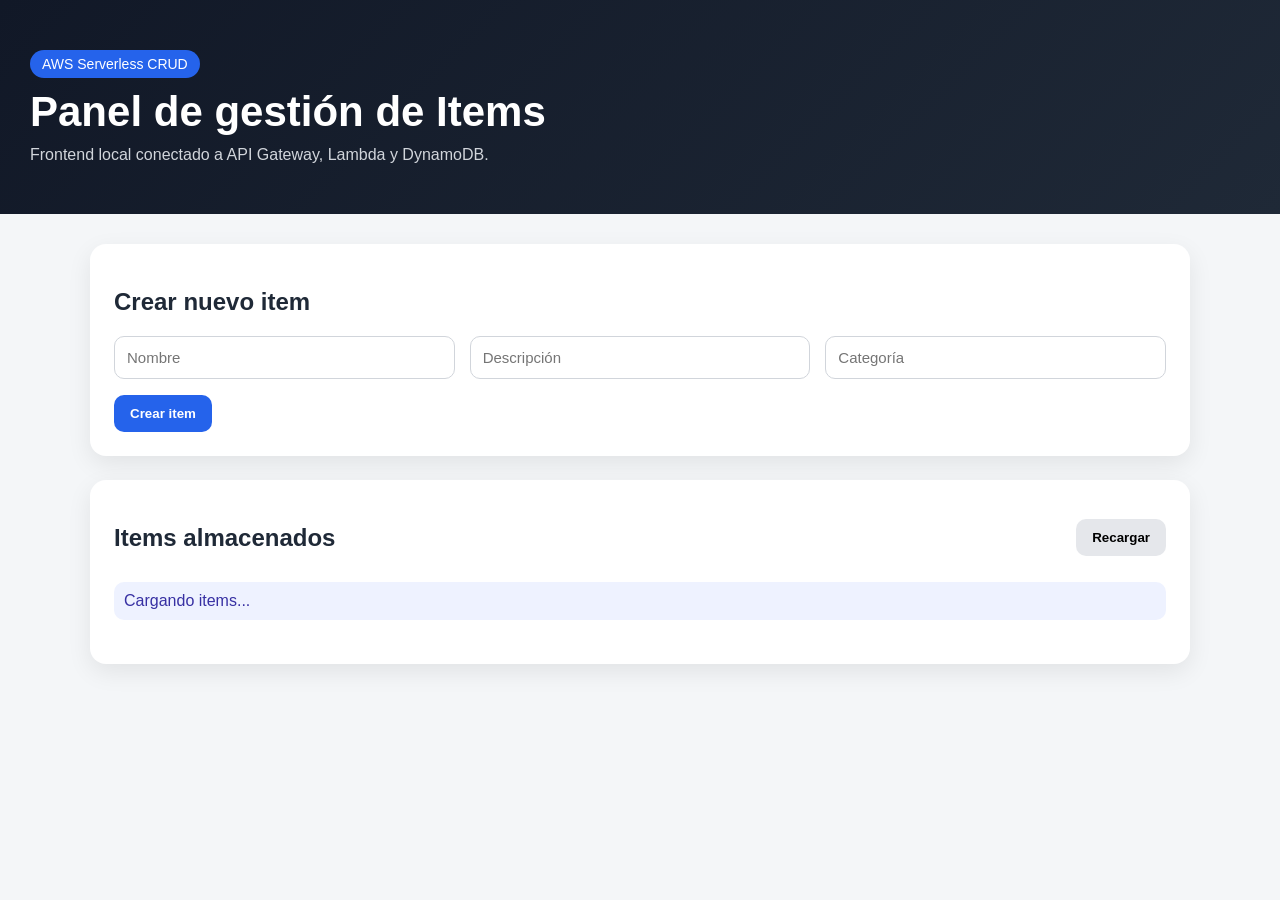
==== frontend/index.html @ cbe40113 "Added HTML CSS and JS, fixed template.yaml" ====
<!DOCTYPE html>
<html lang="es">
<head>
  <meta charset="UTF-8" />
  <meta name="viewport" content="width=device-width, initial-scale=1.0" />
  <title>AWS CRUD Panel</title>
  <link rel="stylesheet" href="styles.css" />
</head>
<body>

<header class="hero">
  <div>
    <p class="badge">AWS Serverless CRUD</p>
    <h1>Panel de gestión de Items</h1>
    <p>Frontend local conectado a API Gateway, Lambda y DynamoDB.</p>
  </div>
</header>

<main class="container">

  <section class="panel">
    <h2>Crear nuevo item</h2>

    <div class="form-grid">
      <input id="name" placeholder="Nombre" />
      <input id="description" placeholder="Descripción" />
      <input id="category" placeholder="Categoría" />
    </div>

    <button class="primary" onclick="createItem()">Crear item</button>
  </section>

  <section class="panel">
    <div class="section-header">
      <h2>Items almacenados</h2>
      <button onclick="loadItems()">Recargar</button>
    </div>

    <div id="status" class="status">Listo.</div>
    <div id="items" class="cards"></div>
  </section>

</main>

<script src="app.js"></script>
</body>
</html>
---- frontend/styles.css ----
* {
  box-sizing: border-box;
}

body {
  margin: 0;
  font-family: Arial, Helvetica, sans-serif;
  background: #f4f6f8;
  color: #1f2937;
}

.hero {
  background: linear-gradient(135deg, #111827, #1f2937);
  color: white;
  padding: 50px 30px;
}

.hero h1 {
  margin: 10px 0;
  font-size: 42px;
}

.hero p {
  margin: 0;
  color: #d1d5db;
}

.badge {
  display: inline-block;
  background: #2563eb;
  color: white !important;
  padding: 6px 12px;
  border-radius: 999px;
  font-size: 14px;
}

.container {
  width: min(1100px, 92%);
  margin: 30px auto;
}

.panel {
  background: white;
  border-radius: 16px;
  padding: 24px;
  margin-bottom: 24px;
  box-shadow: 0 8px 24px rgba(0, 0, 0, 0.08);
}

.form-grid {
  display: grid;
  grid-template-columns: repeat(3, 1fr);
  gap: 15px;
  margin-bottom: 16px;
}

input {
  padding: 12px;
  border: 1px solid #d1d5db;
  border-radius: 10px;
  font-size: 15px;
}

button {
  border: none;
  border-radius: 10px;
  padding: 11px 16px;
  cursor: pointer;
  background: #e5e7eb;
  font-weight: bold;
}

button:hover {
  filter: brightness(0.95);
}

.primary {
  background: #2563eb;
  color: white;
}

.danger {
  background: #dc2626;
  color: white;
}

.warning {
  background: #f59e0b;
  color: white;
}

.section-header {
  display: flex;
  justify-content: space-between;
  align-items: center;
}

.status {
  margin: 10px 0 20px;
  padding: 10px;
  background: #eef2ff;
  border-radius: 10px;
  color: #3730a3;
}

.cards {
  display: grid;
  grid-template-columns: repeat(auto-fill, minmax(260px, 1fr));
  gap: 16px;
}

.card {
  border: 1px solid #e5e7eb;
  border-radius: 14px;
  padding: 16px;
  background: #fafafa;
}

.card h3 {
  margin-top: 0;
}

.card-id {
  font-size: 12px;
  color: #6b7280;
  word-break: break-all;
}

.actions {
  display: flex;
  gap: 8px;
  margin-top: 12px;
}

@media (max-width: 800px) {
  .form-grid {
    grid-template-columns: 1fr;
  }

  .hero h1 {
    font-size: 30px;
  }
}
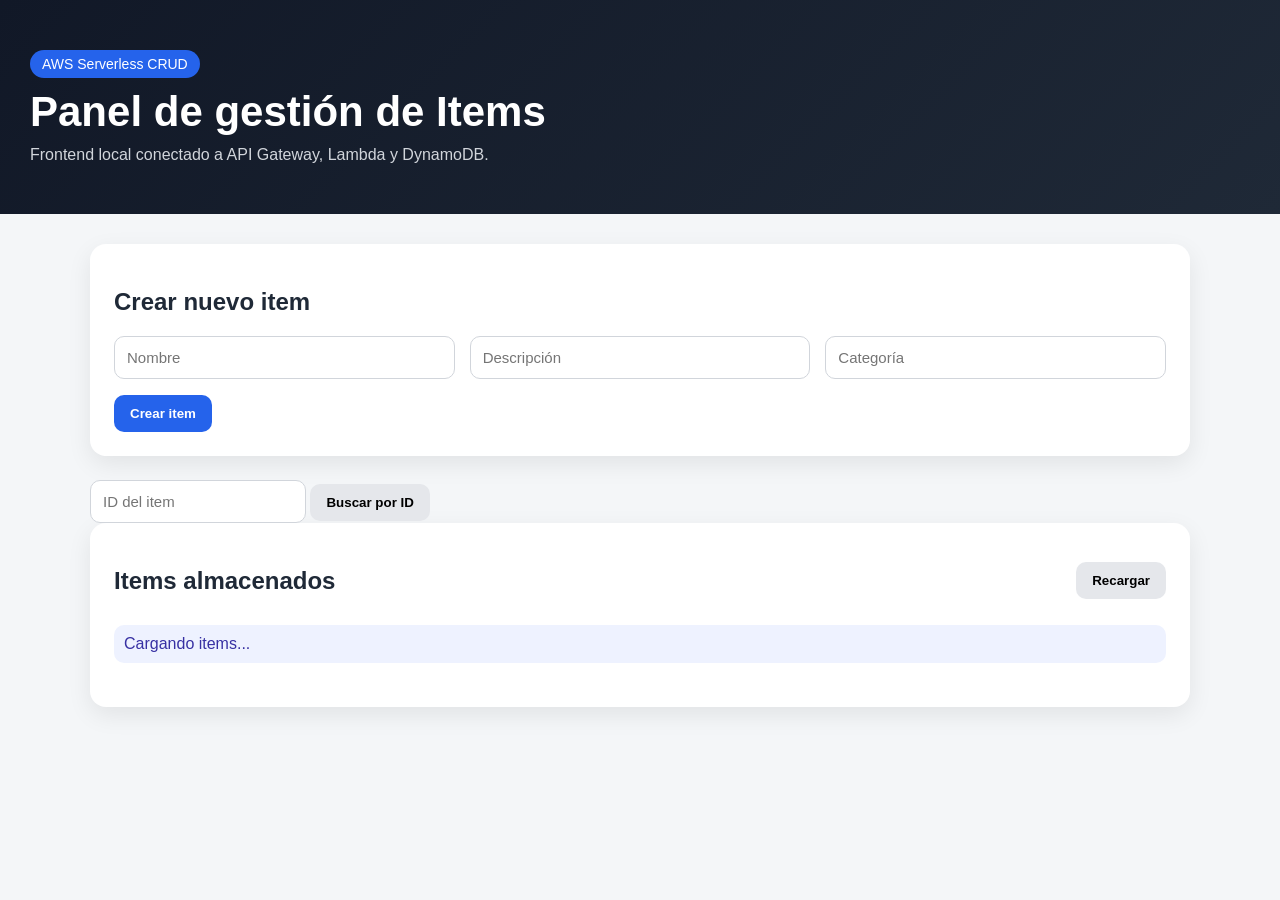
==== commit a1430473: "FIXED: ID Search" ====
--- a/frontend/index.html
+++ b/frontend/index.html
@@ -30,6 +30,10 @@
     <button class="primary" onclick="createItem()">Crear item</button>
   </section>
 
+  <input id="searchId" placeholder="ID del item">
+<button onclick="getItemById()">Buscar por ID</button>
+
+
   <section class="panel">
     <div class="section-header">
       <h2>Items almacenados</h2>
